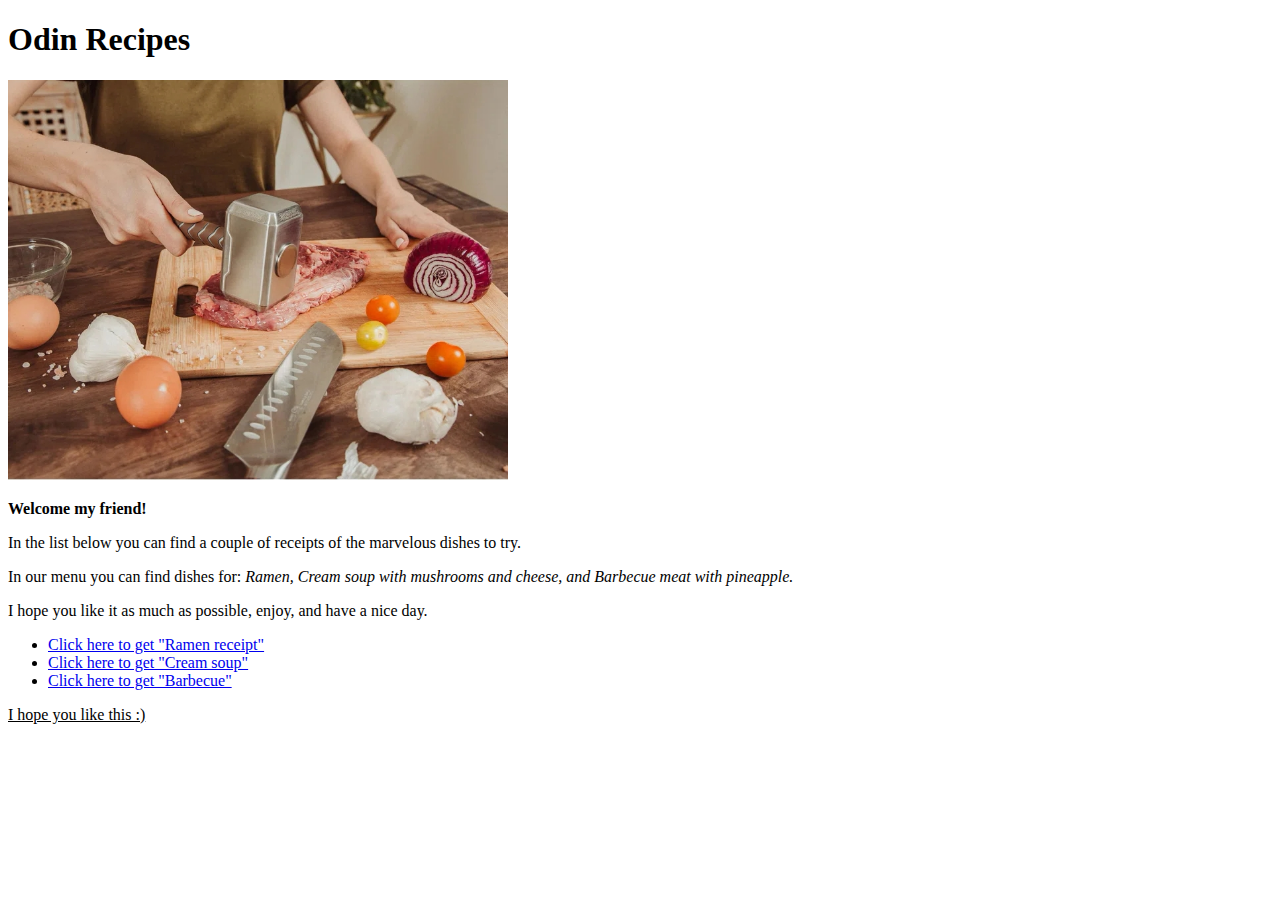
==== index.html @ e95ab73b "complete soup recept and edit typos in the index" ====
<!DOCTYPE html>
<html lang="en">
  <head>
    <meta charset="UTF-8">
    <title>Marvelous receipts</title>
  </head>
  <body>
    <h1>Odin Recipes</h1>
    <img src="./images/mainpicture.jpg" alt="picture with cooking", width="500", height="400">
    <p><strong>Welcome my friend!</strong></p> 
    <p>In the list below you can find a couple of receipts of the marvelous dishes to try.</p>
    <p>In our menu you can find dishes for: <em>Ramen, Cream soup with mushrooms and cheese, and Barbecue meat with pineapple.</em></p>
    <p>I hope you like it as much as possible, enjoy, and have a nice day.</p>
    <ul>
      <li><a href="./recipes/ramen.html">Click here to get "Ramen receipt"</a></li>
      <li><a href="./recipes/soup.html">Click here to get "Cream soup"</a></li>
      <li><a href="./recipes/barbecue.html">Click here to get "Barbecue"</a></li>
    </ul>
    <p><ins>I hope you like this :)</ins></p>
  </body>
</html>
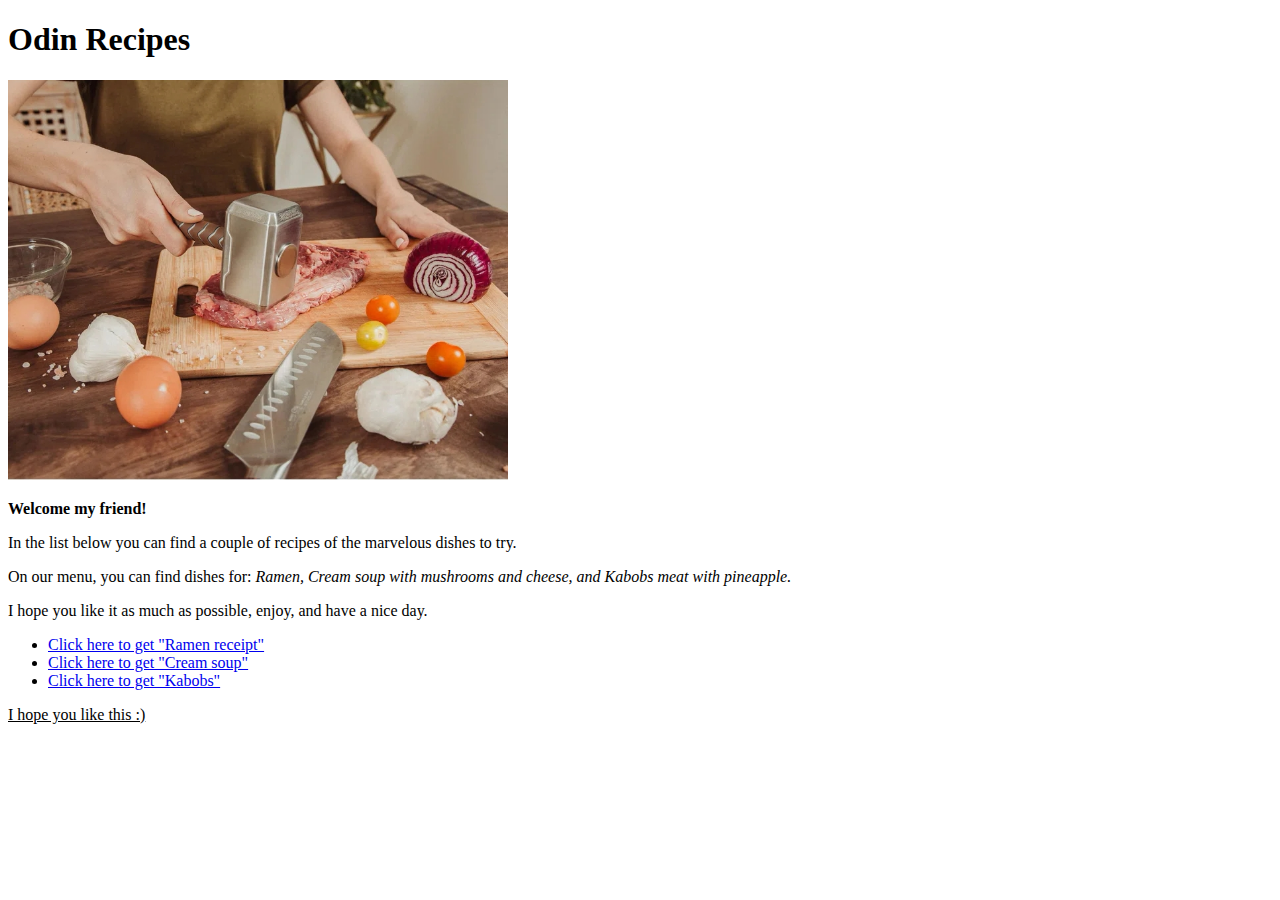
==== commit b61f261b: "add a final recipe, correct the typos" ====
--- a/index.html
+++ b/index.html
@@ -2,19 +2,19 @@
 <html lang="en">
   <head>
     <meta charset="UTF-8">
-    <title>Marvelous receipts</title>
+    <title>Marvelous recipes</title>
   </head>
   <body>
     <h1>Odin Recipes</h1>
     <img src="./images/mainpicture.jpg" alt="picture with cooking", width="500", height="400">
     <p><strong>Welcome my friend!</strong></p> 
-    <p>In the list below you can find a couple of receipts of the marvelous dishes to try.</p>
-    <p>In our menu you can find dishes for: <em>Ramen, Cream soup with mushrooms and cheese, and Barbecue meat with pineapple.</em></p>
+    <p>In the list below you can find a couple of recipes of the marvelous dishes to try.</p>
+    <p>On our menu, you can find dishes for: <em>Ramen, Cream soup with mushrooms and cheese, and Kabobs meat with pineapple.</em></p>
     <p>I hope you like it as much as possible, enjoy, and have a nice day.</p>
     <ul>
       <li><a href="./recipes/ramen.html">Click here to get "Ramen receipt"</a></li>
       <li><a href="./recipes/soup.html">Click here to get "Cream soup"</a></li>
-      <li><a href="./recipes/barbecue.html">Click here to get "Barbecue"</a></li>
+      <li><a href="./recipes/kabobs.html">Click here to get "Kabobs"</a></li>
     </ul>
     <p><ins>I hope you like this :)</ins></p>
   </body>
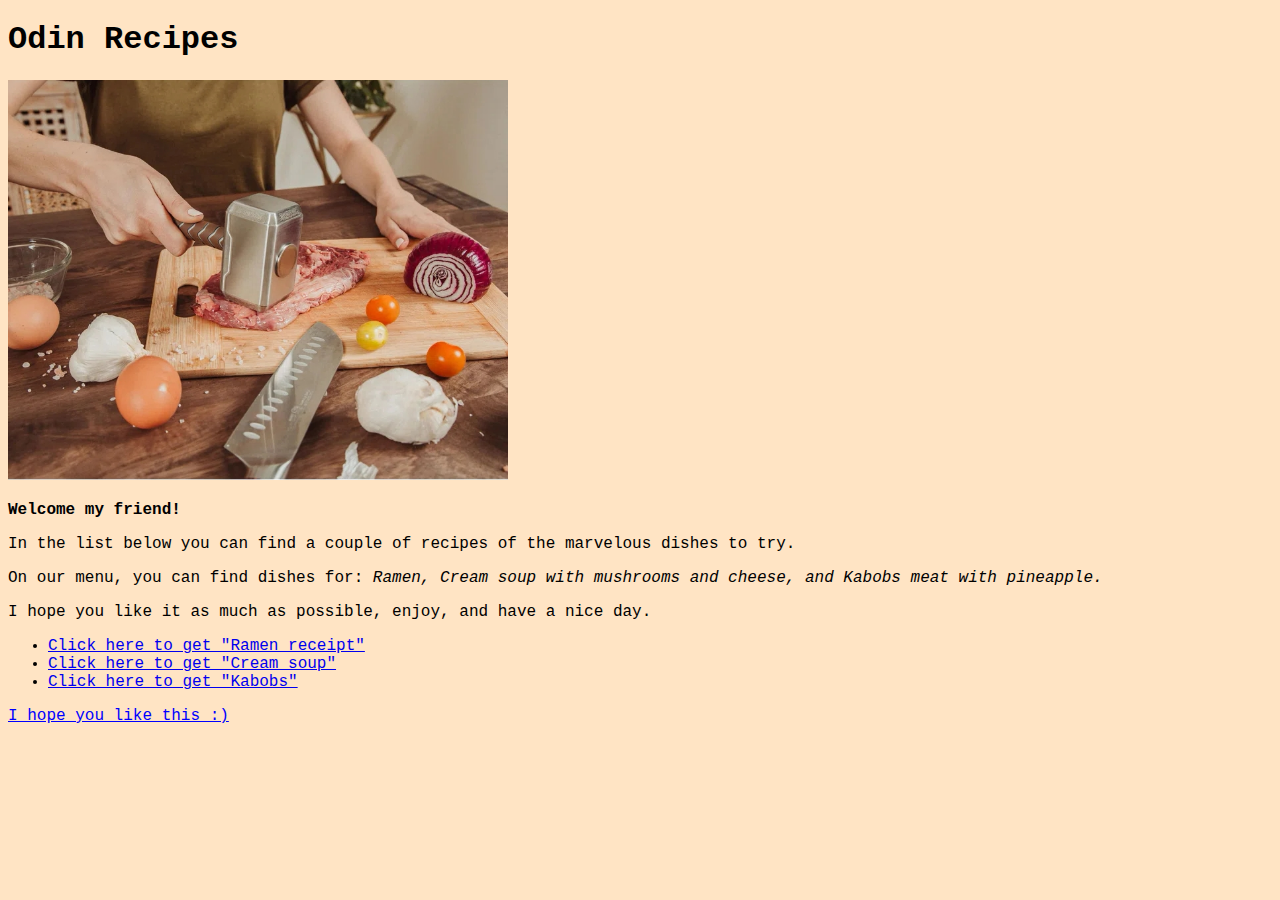
==== commit 8616e4af: "add css style" ====
--- a/index.html
+++ b/index.html
@@ -3,6 +3,7 @@
   <head>
     <meta charset="UTF-8">
     <title>Marvelous recipes</title>
+    <link rel="stylesheet" href="./css/styles.css">
   </head>
   <body>
     <h1>Odin Recipes</h1>
@@ -16,6 +17,6 @@
       <li><a href="./recipes/soup.html">Click here to get "Cream soup"</a></li>
       <li><a href="./recipes/kabobs.html">Click here to get "Kabobs"</a></li>
     </ul>
-    <p><ins>I hope you like this :)</ins></p>
+    <p id="uniq"><ins>I hope you like this :)</ins></p>
   </body>
 </html>--- a/css/styles.css
+++ b/css/styles.css
@@ -0,0 +1,7 @@
+body {
+  font-family: "Lucida Console", "Courier New", monospace;
+  background-color: bisque;
+}
+#uniq {
+  color: blue;
+}
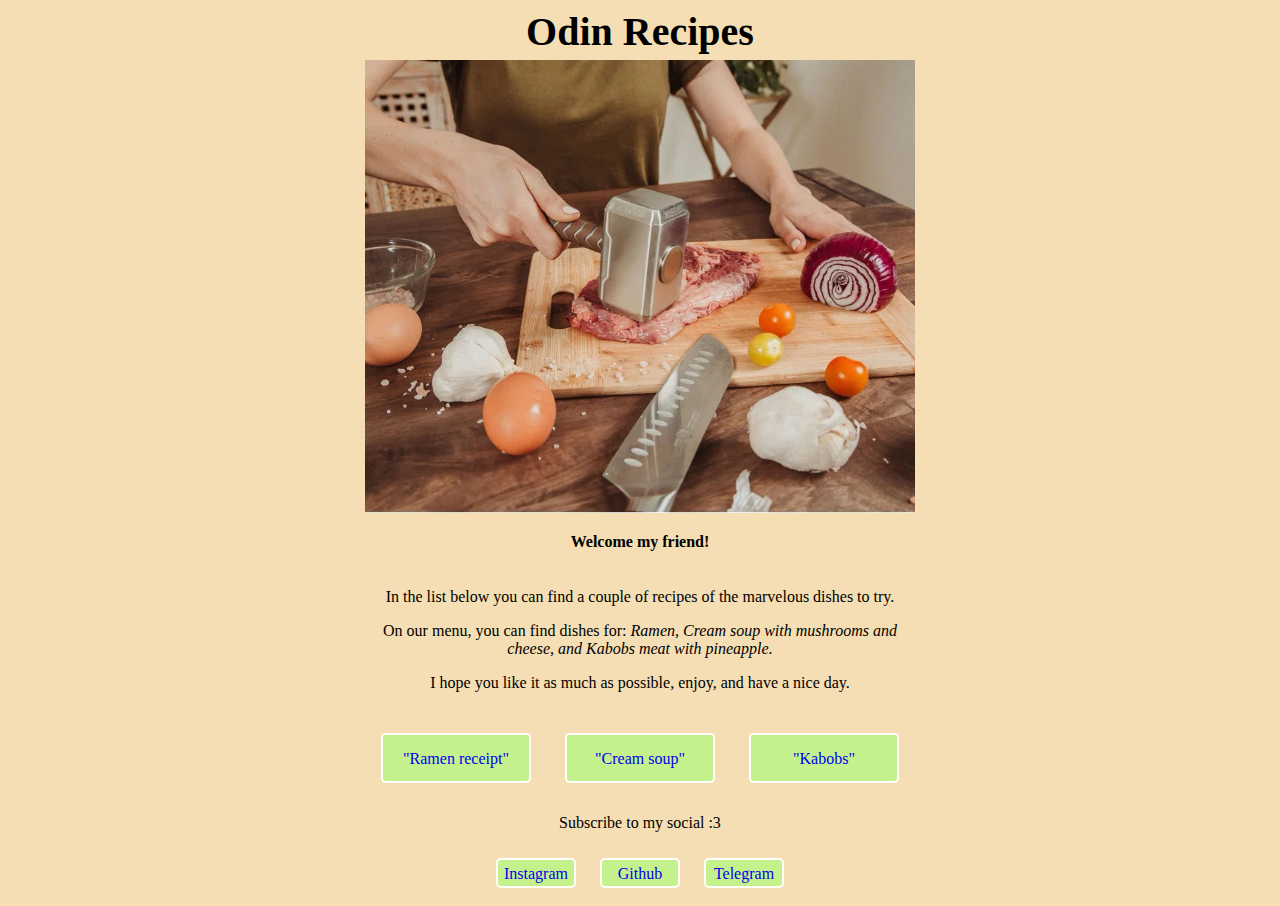
==== commit 1f66f79c: "add buttons for recipes and social media" ====
--- a/index.html
+++ b/index.html
@@ -2,21 +2,29 @@
 <html lang="en">
   <head>
     <meta charset="UTF-8">
+    <meta name="viewport" content="width=device-width, initial-scale=1">
     <title>Marvelous recipes</title>
     <link rel="stylesheet" href="./css/styles.css">
   </head>
-  <body>
+  <body class="all">
     <h1>Odin Recipes</h1>
-    <img src="./images/mainpicture.jpg" alt="picture with cooking", width="500", height="400">
+    <img src="./images/mainpicture.jpg" alt="picture with cooking", width="550", height="auto">
     <p><strong>Welcome my friend!</strong></p> 
-    <p>In the list below you can find a couple of recipes of the marvelous dishes to try.</p>
-    <p>On our menu, you can find dishes for: <em>Ramen, Cream soup with mushrooms and cheese, and Kabobs meat with pineapple.</em></p>
-    <p>I hope you like it as much as possible, enjoy, and have a nice day.</p>
-    <ul>
-      <li><a href="./recipes/ramen.html">Click here to get "Ramen receipt"</a></li>
-      <li><a href="./recipes/soup.html">Click here to get "Cream soup"</a></li>
-      <li><a href="./recipes/kabobs.html">Click here to get "Kabobs"</a></li>
-    </ul>
-    <p id="uniq"><ins>I hope you like this :)</ins></p>
+    <div class="maintext">
+      <p>In the list below you can find a couple of recipes of the marvelous dishes to try.</p>
+      <p>On our menu, you can find dishes for: <em>Ramen, Cream soup with mushrooms and cheese, and Kabobs meat with pineapple.</em></p>
+      <p>I hope you like it as much as possible, enjoy, and have a nice day.</p>
+    </div>
+    <div class="receps">
+      <a href="./recipes/ramen.html"><span class="frstrep reps">"Ramen receipt"</span></a>
+      <a href="./recipes/soup.html"><span class="scndrep reps">"Cream soup"</span></a>
+      <a href="./recipes/kabobs.html"><span class="thrdrep reps">"Kabobs"</span></a>
+    </div>
+    <p> Subscribe to my social :3</p> 
+    <div class="media">
+      <a href="https://www.instagram.com/w0lart/"><span class="social">Instagram</span></a>
+      <a href="https://github.com/w0Lart"><span class="social">Github</span></a>
+      <a href="https://t.me/w0Lart"><span class="social">Telegram</span></a>
+    </div>
   </body>
 </html>--- a/css/styles.css
+++ b/css/styles.css
@@ -1,7 +1,65 @@
+html {
+  box-sizing: border-box;
+}
+*,*::before,*::after {
+  box-sizing: inherit;
+}
+
 body {
-  font-family: "Lucida Console", "Courier New", monospace;
-  background-color: bisque;
+  font-family: Georgia, 'Times New Roman', Times, serif;
+  background-color: wheat;
 }
-#uniq {
-  color: blue;
+
+.all {
+  width: 550px;
+  text-align: center;
+  margin-left: auto;
+  margin-right: auto;
 }
+
+h1 {
+  font-size: 40px;
+  margin: 5px 5px;
+}
+
+.receps {
+  margin: 0px;
+  padding: 0px;
+}
+
+.reps {
+  display: inline-block;
+  border: 2px solid white;
+  width: 150px;
+  height: 50px;
+  padding: 15px;
+  cursor: pointer;
+  margin: 15px;
+  border-radius: 5px;
+  background-color: rgb(197, 241, 140);
+}
+
+.reps:hover{
+  background-color: rgba(203, 105, 216, 0.329);
+}
+
+.maintext {
+  margin: 5px;
+  padding: 5px;
+}
+
+.social {
+  display: inline-block;
+  border: 2px solid white;
+  width: 80px;
+  height: 30px;
+  padding: 5px;
+  cursor: pointer;
+  margin: 10px;
+  border-radius: 5px;
+  background-color: rgb(197, 241, 140);
+}
+
+.social:hover{
+  background-color:rgba(203, 105, 216, 0.329);
+}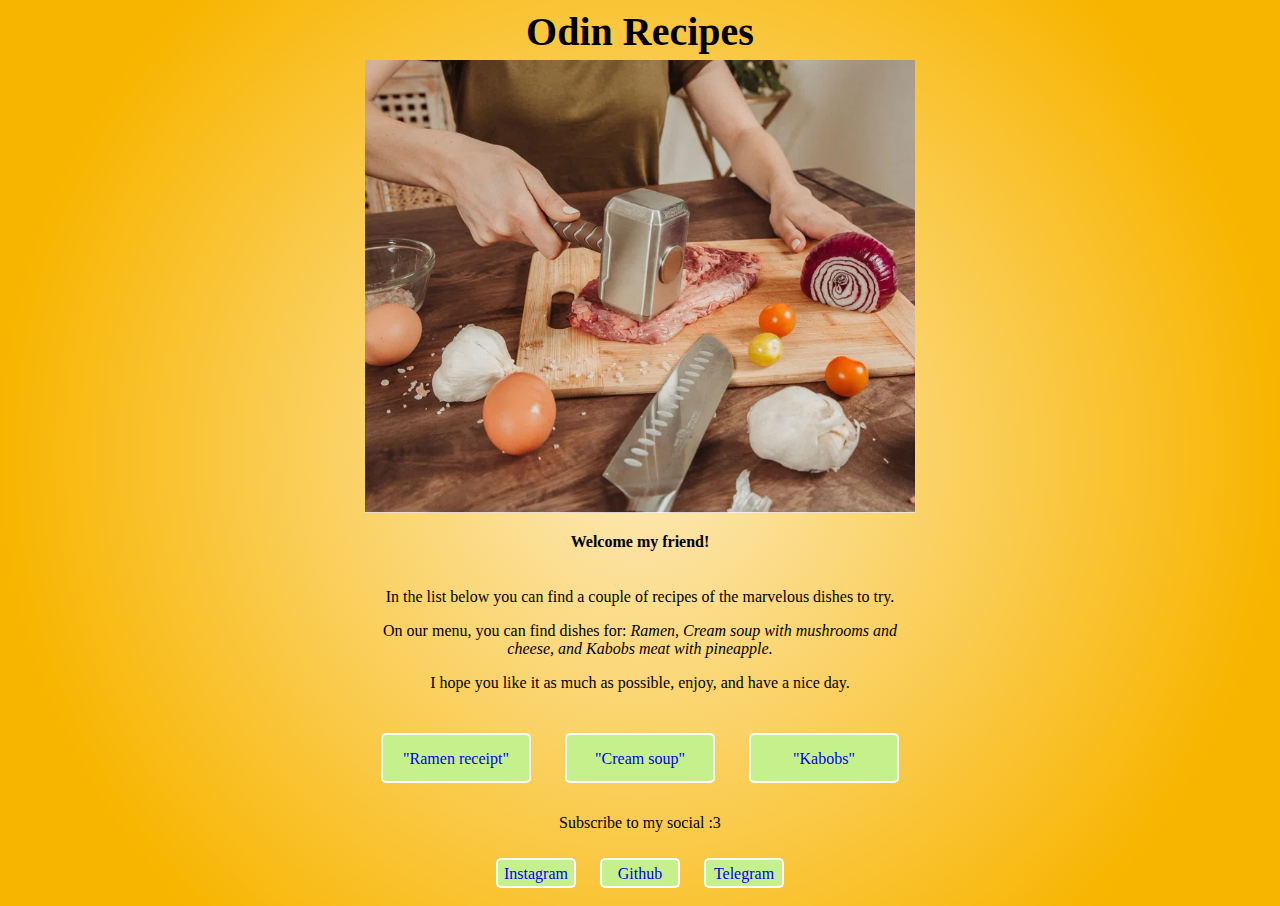
==== commit ce2e57d3: "delete mobile support from index" ====
--- a/index.html
+++ b/index.html
@@ -2,7 +2,6 @@
 <html lang="en">
   <head>
     <meta charset="UTF-8">
-    <meta name="viewport" content="width=device-width, initial-scale=1">
     <title>Marvelous recipes</title>
     <link rel="stylesheet" href="./css/styles.css">
   </head>
--- a/css/styles.css
+++ b/css/styles.css
@@ -7,7 +7,7 @@
 
 body {
   font-family: Georgia, 'Times New Roman', Times, serif;
-  background-color: wheat;
+  background-image: radial-gradient(circle farthest-side, #fceabb, #f8b500);
 }
 
 .all {
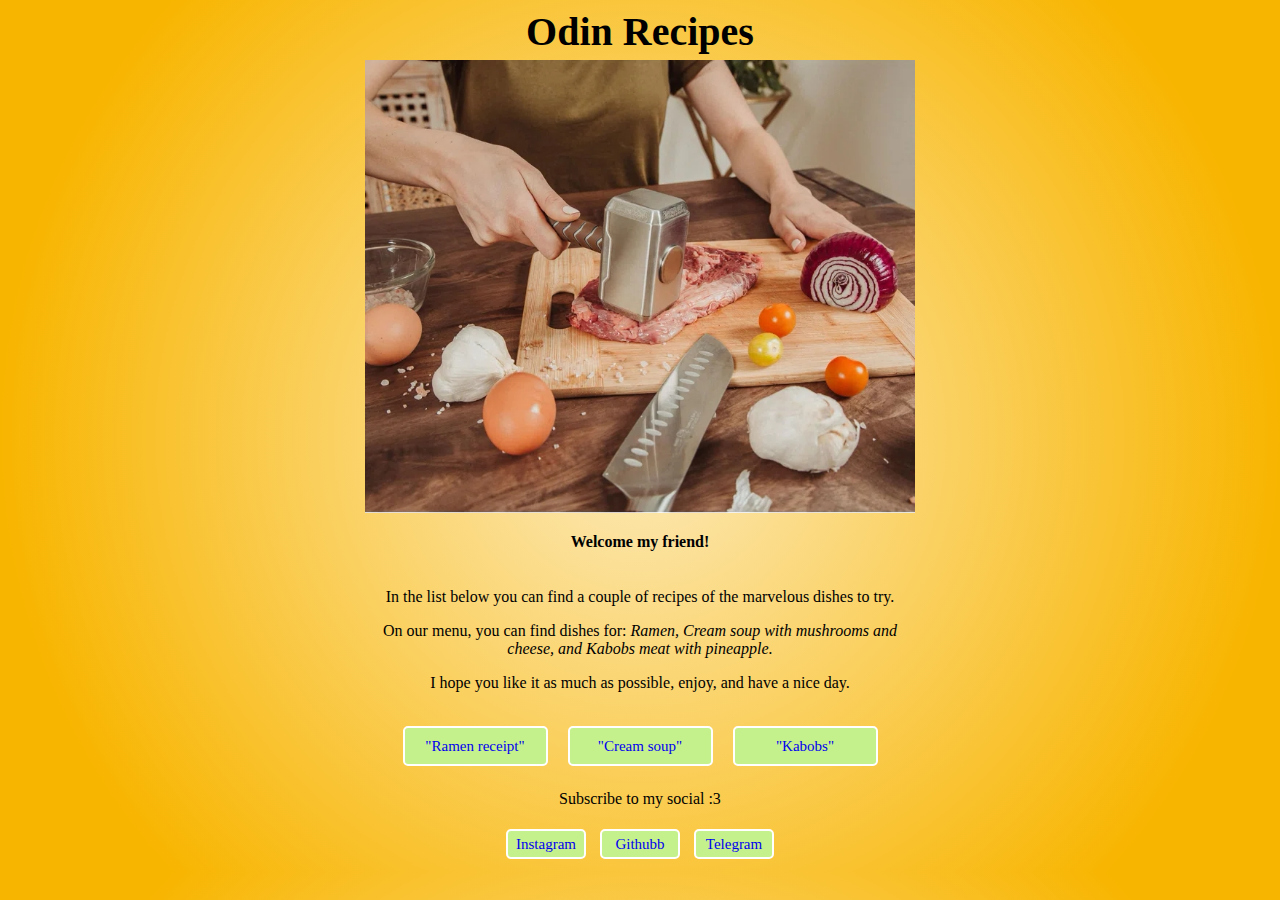
==== commit 2dfead70: "yes" ====
--- a/index.html
+++ b/index.html
@@ -22,7 +22,7 @@
     <p> Subscribe to my social :3</p> 
     <div class="media">
       <a href="https://www.instagram.com/w0lart/"><span class="social">Instagram</span></a>
-      <a href="https://github.com/w0Lart"><span class="social">Github</span></a>
+      <a href="https://github.com/w0Lart"><span class="social">Githubb</span></a>
       <a href="https://t.me/w0Lart"><span class="social">Telegram</span></a>
     </div>
   </body>
--- a/css/styles.css
+++ b/css/styles.css
@@ -28,13 +28,14 @@
 }
 
 .reps {
+  font-size: 15px;
   display: inline-block;
   border: 2px solid white;
-  width: 150px;
-  height: 50px;
-  padding: 15px;
+  width: 145px;
+  height: 40px;
+  padding: 10px;
   cursor: pointer;
-  margin: 15px;
+  margin: 8px;
   border-radius: 5px;
   background-color: rgb(197, 241, 140);
 }
@@ -49,13 +50,14 @@
 }
 
 .social {
+  font-size: 15px;
   display: inline-block;
   border: 2px solid white;
   width: 80px;
   height: 30px;
   padding: 5px;
   cursor: pointer;
-  margin: 10px;
+  margin: 5px;
   border-radius: 5px;
   background-color: rgb(197, 241, 140);
 }
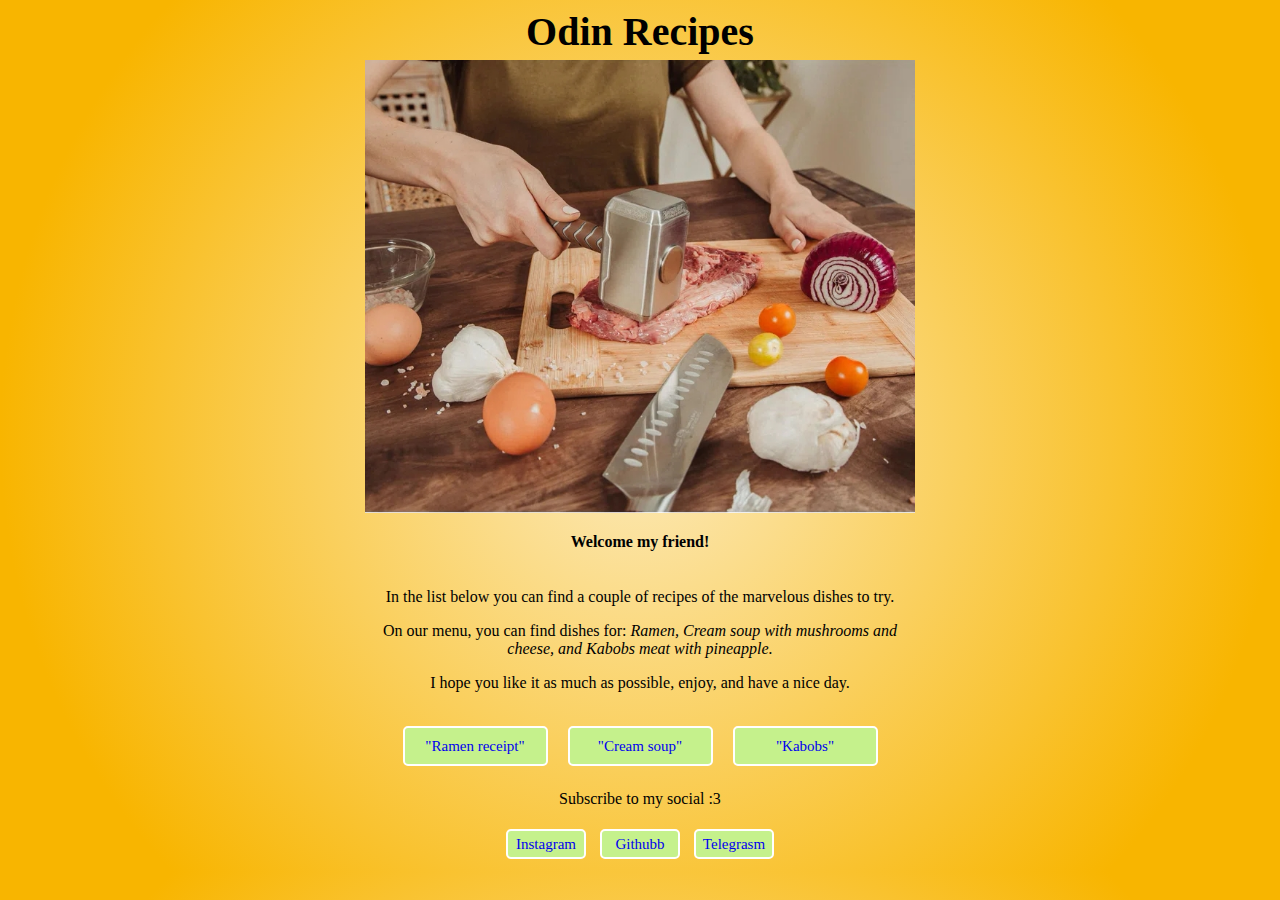
==== commit d38314e1: "test" ====
--- a/index.html
+++ b/index.html
@@ -23,7 +23,7 @@
     <div class="media">
       <a href="https://www.instagram.com/w0lart/"><span class="social">Instagram</span></a>
       <a href="https://github.com/w0Lart"><span class="social">Githubb</span></a>
-      <a href="https://t.me/w0Lart"><span class="social">Telegram</span></a>
+      <a href="https://t.me/w0Lart"><span class="social">Telegrasm</span></a>
     </div>
   </body>
 </html>